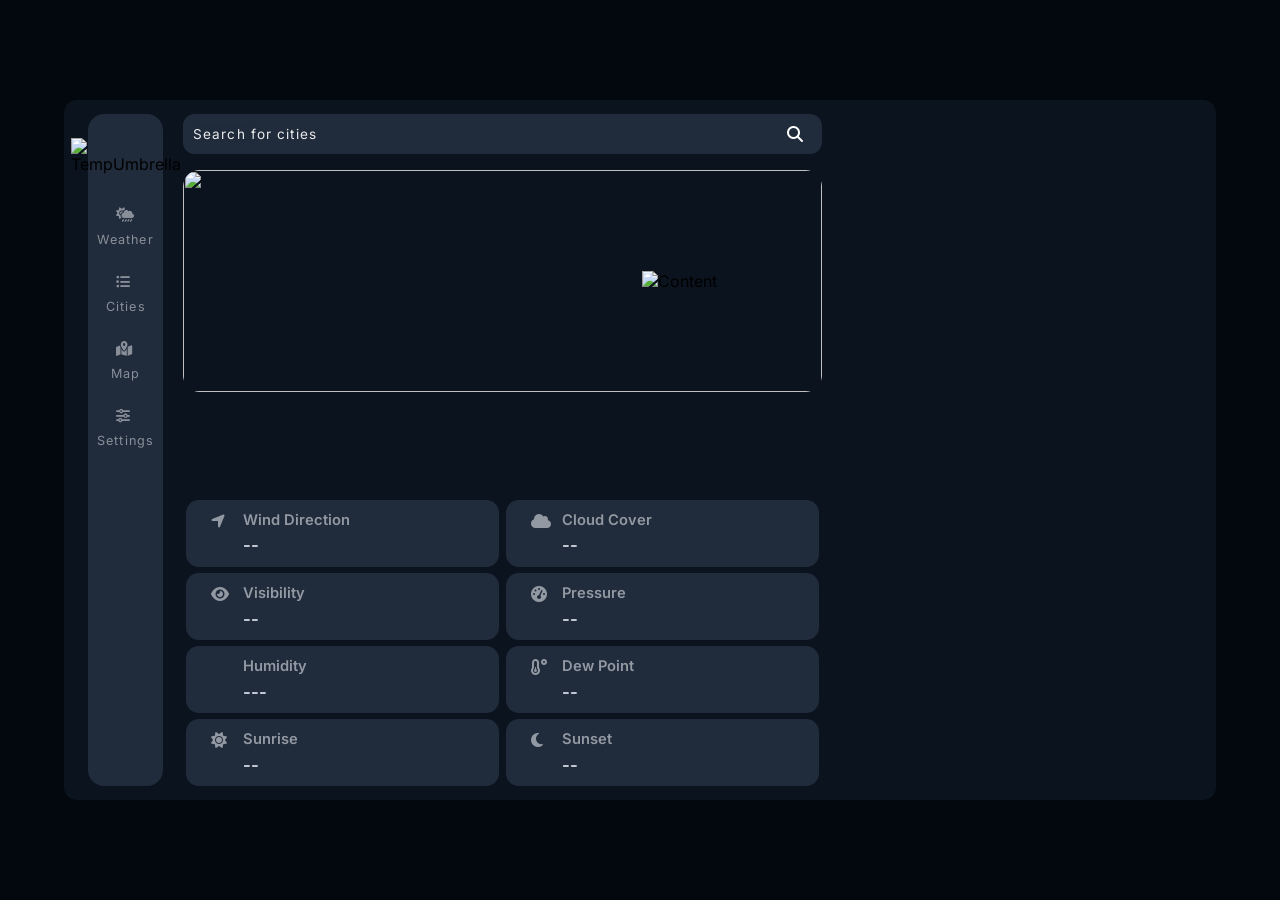
==== feature.html @ 1e3dea57 "add index.html & all files" ====
<!DOCTYPE html>
<html lang="en">

<head>
  <meta charset="UTF-8" />
  <meta name="viewport" content="width=device-width, initial-scale=1.0" />
  <title>Weather App</title>
  <!-- Font Aswome cdnjs  -->
  <link rel="stylesheet" href="https://cdnjs.cloudflare.com/ajax/libs/font-awesome/6.7.1/css/all.min.css" />
  <link href="https://fonts.googleapis.com/css2?family=Inter:wght@400;600;700&display=swap" rel="stylesheet">
  <link href="https://cdn.jsdelivr.net/npm/remixicon/fonts/remixicon.css" rel="stylesheet" />
  <link rel="stylesheet" href="style.css" />
  <link rel="stylesheet" href="feature.css" />
  <link rel="stylesheet" href="largScreen.css">
  <link rel="stylesheet" href="unityResponsive.css">
  <link rel="stylesheet" href="mediumScreen.css">
  <link rel="stylesheet" href="responsive.css" />
</head>

<body>
  <div class="parent-container responsive-feature flex-center">
    <section id="first-container" class="flex-center">
      <section id="column-section" class="flex-center jus-start flex-col secondary-bg">
        <div id="upperDiv" class="flex-center hidden">
          <div id="tempImge">
            <img src="https://assets.api.uizard.io/api/cdn/stream/d0bb0968-406e-4014-b9ab-080788e9d44b.png"
              alt="TempUmbrella" />
          </div>
        </div>
        <section id="lowerDiv" class="gray-light flex-center flex-col">
          <div id="homeIcon" title="Weather" class="flex-col">
            <i class="fas fa-cloud-sun-rain"></i>
            <p>Weather</p>
          </div>
          <div id="cityIcon" title="Cities" class="flex-col">
            <i class="fa-solid fa-list-ul">‌</i>
            <p>Cities</p>
          </div>
          <div id="mapIcon" title="Map" class="flex-col">
            <i class="fa-solid fa-map-location-dot"></i>
            <p>Map</p>
          </div>
          <div id="settingIcon" title="Settings" class="flex-col">
            <i class="fa-solid fa-sliders"></i>
            <p>Settings</p>
          </div>
        </section>
      </section>
    </section>

    <section id="second-container" class="flex-center space-betw">
      <section id="container-left" class="flex-center flex-col space-betw">
        <div id="input-row" class="flex-center jus-start secondary-bg">
          <input type="text" class="secondary-bg" placeholder="Search for cities" title="Search for cities"
            id="inputData" spellcheck="false" autocomplete="off" required />
          <div id="search" class="flex-center" title="Search">
            <i class="fa-solid fa-magnifying-glass"></i>
          </div>
        </div>

        <section id="main-section" class="flex-center flex-col">
          <section id="temprature" class="mainContent flex-center space-betw">
            <img src="" class="tepratureBack">
            <div class="first1 flex-center flex-col">
              <div id="defaultCity" class="flex-center align-start flex-col">
                <span id="DefaultCityName"></span>
                <span id="cRain" class="rain"></span>
              </div>
              <div id="tempDegree">
                <span id="degree"></span>
              </div>
            </div>
            <div id="tempContent">
              <img src="https://assets.api.uizard.io/api/cdn/stream/e555eccb-fbe4-4a3c-8917-933a41798140.png"
                id="tempIcon" alt="Content" />
            </div>
          </section>
          <section id="weatherMetrics" class="flex-center">
            <div class="metricCard">
              <div class="metricWrap">
                <i class="fa-solid fa-location-arrow cool-gray"></i>
                <div class="metricInfo">
                  <p class="cool-gray">Wind Direction</p>
                  <h3 class="gray-light" id="wind-direction">--</h3>
                </div>
              </div>
            </div>

            <div class="metricCard">
              <div class="metricWrap">
                <i class="fa-solid fa-cloud cool-gray"></i>
                <div class="metricInfo">
                  <p class="cool-gray">Cloud Cover</p>
                  <h3 class="gray-light" id="cloud-cover">--</h3>
                </div>
              </div>
            </div>

            <div class="metricCard">
              <div class="metricWrap">
                <i class="fa-solid fa-eye cool-gray"></i>
                <div class="metricInfo">
                  <p class="cool-gray">Visibility</p>
                  <h3 class="gray-light" id="visibility">--</h3>
                </div>
              </div>
            </div>

            <div class="metricCard">
              <div class="metricWrap">
                <i class="fa-solid fa-gauge-high cool-gray"></i>
                <div class="metricInfo">
                  <p class="cool-gray">Pressure</p>
                  <h3 class="gray-light" id="pressure">--</h3>
                </div>
              </div>
            </div>

            <div class="metricCard">
              <div class="metricWrap">
                <i class="ri-water-percent-line cool-gray"></i>
                <div class="metricInfo">
                  <p class="cool-gray">Humidity</p>
                  <h3 class="gray-light" id="humidity">---</h3>
                </div>
              </div>
            </div>

            <div class="metricCard">
              <div class="metricWrap">
                <i class="fa-solid fa-temperature-low cool-gray"></i>
                <div class="metricInfo">
                  <p class="cool-gray">Dew Point</p>
                  <h3 class="gray-light" id="dew-point">--</h3>
                </div>
              </div>
            </div>

            <div class="metricCard">
              <div class="metricWrap">
                <i class="fa-solid fa-sun cool-gray"></i>
                <div class="metricInfo">
                  <p class="cool-gray">Sunrise</p>
                  <h3 class="gray-light" id="sunrise">--</h3>
                </div>
              </div>
            </div>

            <div class="metricCard">
              <div class="metricWrap">
                <i class="fa-solid fa-moon cool-gray"></i>
                <div class="metricInfo">
                  <p class="cool-gray">Sunset</p>
                  <h3 class="gray-light" id="sunset">--</h3>
                </div>
              </div>
            </div>
          </section>
        </section>
      </section>

      <section id="container-right" class="flex-center flex-col">

      </section>
    </section>
  </div>
  
  <script src="script.js" type="module" defer></script>

</body>

</html>
---- style.css ----
/*                                    ​‌‌‍‍⁡⁣⁢⁣𝗖𝗼𝗻𝘁𝗮𝗶𝗻𝗲𝗿 𝗼𝗳 𝗦𝘁𝘆𝗹𝗶𝗻𝗴 𝗙𝗼𝗿 𝗔𝗹𝗹 𝗖𝗦𝗦 𝗙𝗶𝗹𝗲𝘀⁡​                                  */
/* Universal selector  */
* {
  padding: 0;
  margin: 0;
  box-sizing: border-box;
  font-family: "Inter", sans-serif;
  text-decoration: none;
}

/* html Body - Section */
html,
body {
  -webkit-font-smoothing: antialiased;
  -moz-osx-font-smoothing: grayscale;
  /* background-color: rgb(9, 9, 9); */
  /* background-color: rgb(4, 10, 19); */
  background-color: rgb(3, 8, 15);
  height: 100%;
  width: 100%;
  scrollbar-width: none;
}

/* Imges select none */
img {
  user-select: none;
}

/* This image only for Mobiale */
#um-img {
  display: none;
}

/* Display flex  */
body,
#lowerDiv div,
#showForecast div,
.conditionsData .data-index,
.flex-center {
  display: flex;
  justify-content: center;
  align-items: center;
}

/* Flex direction colounm */
.flex-col {
  flex-direction: column;
}

/* Justify-Content Start */
.jus-start {
  justify-content: start;
}

/* Align Items Start  */
.align-start {
  align-items: start;
}

/* Flex space between  */
.space-betw {
  justify-content: space-between;
}

/* Color style  */
/* Gray Light color */
.gray-light {
  color: #c4cad3;
}

/* Cool gray color  */
.cool-gray {
  color: #9399a2;
}

/* secondary-bg color */
.secondary-bg {
  background-color: rgb(32, 43, 59);
}

/* Parent - Container  */
.parent-container {
  background-color: rgb(11, 19, 30);
  width: min(90%, 1300px);
  height: min(100vh, 700px);
  gap: 0.938rem;
  scrollbar-width: none;
}

/*  -------------------------------------------  ​‌‍‌⁡⁣⁢⁣𝗙𝗶r𝘀𝘁 - 𝗖𝗼𝗻𝘁𝗮𝗶𝗻𝗲𝗿⁡​  -------------------------------------------  */
#first-container {
  height: 96%;
  width: 6.5%;
}

/* First container column - section  */
#column-section {
  height: 100%;
  width: 100%;
  gap: 1.2rem;
  border-radius: 1rem;
}

/* column Upper - Div  */
#upperDiv {
  height: clamp(0px, 10%, 100px);
  width: 100%;
  margin-top: 8px;
}

/* Upper div umbrella image  */
#upperDiv #tempImge img {
  height: 5.062rem;
  width: 3.438rem;
}

/* Lower Div  */
#lowerDiv {
  height: auto;
  width: auto;
  gap: 1.8rem;
}

/* Lower Div child divs  */
#lowerDiv div {
  gap: 0.2rem;
  color: #898f99;
  cursor: pointer;
}

/* Lower Div i  */
#lowerDiv i {
  height: 1.25rem;
  width: 1.25rem;
  font-size: 0.9rem;
}

/* Lower Div P  */
#lowerDiv p {
  font-size: 0.79rem;
  letter-spacing: 0.075rem;
}

/* Lower Div Hover  */
#lowerDiv div:hover {
  color: #eeefef;
}

/* ----------------------------------------  ​‌‍‌⁡⁣⁢⁣𝗦𝗲𝗰𝗼𝗻𝗱 - 𝗖𝗼𝗻𝘁𝗮𝗶𝗻𝗲𝗿⁡​  ----------------------------------------  */
#second-container {
  width: 88%;
  height: 96%;
}

/* ----------------------------------------  ​‌‍‌⁡⁣⁢⁣𝗟𝗲𝗳𝘁 - 𝗖𝗼𝗻𝘁𝗮𝗶𝗻𝗲𝗿⁡​  ---------------------------------------- */
#container-left {
  width: 63%;
  margin-left: 0.312rem;
  height: 100%;
}

/* Input - row section  */
#input-row {
  width: 100%;
  height: 2.5rem;
  border-radius: 0.75rem;
}

/* Input Row Section Input  */
#input-row input {
  width: 94%;
  height: 2.5rem;
  font-size: 0.85rem;
  padding-left: 0.625rem;
  color: white;
  border: none;
  border-top-left-radius: 0.75rem;
  border-bottom-left-radius: 0.75rem;
  user-select: none;
}

/* Input Placeholder  */
#input-row input::placeholder {
  color: rgb(255, 255, 255);
  opacity: 0.9;
  letter-spacing: 0.069rem;
}

/* Input Focus  */
#input-row input:focus,
input:focus-visible {
  outline: none;
}

/* Input row  Search button  */
#input-row #search {
  width: clamp(0px, 12%, 55px);
  height: 2.5rem;
  border-top-right-radius: 0.75rem;
  border-bottom-right-radius: 0.75rem;
  cursor: pointer;
}

/* Input Search Icon  */
#input-row #search .fa-solid {
  font-size: 1rem;
  color: white;
}

/* Input Search fa-solid Icon Large */
#input-row #search .fa-solid:active {
  font-size: large;
}

/* -------------------------------------  ​‌‍‌⁡⁣⁢⁣Main - Section⁡​  ------------------------------------- */
#main-section {
  width: 100%;
  height: 100%;
  justify-content: space-between;
}

/* Main Section Content div  */
#main-section .mainContent {
  width: 100%;
  border-radius: 1rem;
}

/* Temprature Background */
#temprature span,
#tempDegree,
#tempContent {
  z-index: 999;
}

#temprature {
  position: relative;
  overflow: hidden;
  user-select: none;
  height: min(32%, 195px);
}

#temprature .tepratureBack {
  position: absolute;
  height: 100%;
  width: 100%;
  border-radius: 1rem;
}

/* Temprature Section */
#temprature .first1 {
  gap: 1rem;
  width: 60%;
  height: 100%;
}

/* Temprature first1 padding */
#temprature .first1 #tempDegree,
#temprature .first1 #defaultCity {
  width: 100%;
  padding-left: 1.875rem;
}

/* Temprature default city and temp degree  */
#defaultCity #DefaultCityName,
#tempDegree {
  font-size: 2.1rem;
  font-weight: bolder;
  color: rgb(240, 240, 240);
  text-shadow: 2px 2px 3px rgba(0, 0, 0, 0.2);
}

/* Temrature Degree Height & Temprature Degree font size & style color  */
#temprature #tempDegree {
  height: 3.125rem;
  font-size: 2.24rem;
}

/* Chance of rain font size & color  */
#temprature #defaultCity #cRain {
  font-size: 0.78rem;
  text-shadow: 1px 1px 3px rgba(0, 0, 0, 0.2);
}

/* Temprature Image div  */
#temprature #tempContent {
  width: min(30%, 180px);
}

/* Temprature Image  */
#temprature #tempContent img {
  height: 6.2rem;
  width: 6.2rem;
}

/* ⁡⁣⁢⁢Animation⁡ */
#tempContent img {
  animation: none;
}

/* NIGHT WRAPPER */
#tempContent.night {
  position: relative;
  display: inline-block;
}

/* ⭐ Tiny soft stars (lightweight, no blur, no lag) */
#tempContent.night::before,
#tempContent.night::after {
  content: "";
  position: absolute;
  width: 3px;
  height: 3px;
  background: #ffffffcc;
  border-radius: 50%;
  animation: tinyTwinkle 1.6s infinite alternate ease-in-out;
  opacity: 0.7;
  pointer-events: none;
}

/* ⭐ Star 1 */
#tempContent.night::before {
  top: -4px;
  left: 20%;
  animation-delay: 0.2s;
}

/* ⭐ Star 2 */
#tempContent.night::after {
  top: 2px;
  right: 22%;
  animation-delay: 0.8s;
}

/* ⭐ Lightweight twinkle animation */
@keyframes tinyTwinkle {
  0% {
    transform: scale(0.7);
    opacity: 0.4;
  }

  100% {
    transform: scale(1);
    opacity: 1;
  }
}

/* 🌙 Moon animation (same as before) */
#tempContent.night img {
  animation: moonFloat 2.8s ease-in-out infinite;
  filter: drop-shadow(0 0 10px #a8baff);
  position: relative;
  z-index: 3;
}

@keyframes moonFloat {
  0% {
    transform: translateY(0) scale(1);
    filter: drop-shadow(0 0 8px #8fa8ff);
  }

  50% {
    transform: translateY(-5px) scale(1.05);
    filter: drop-shadow(0 0 15px #dbe2ff);
  }

  100% {
    transform: translateY(0) scale(1);
    filter: drop-shadow(0 0 8px #8fa8ff);
  }
}

/*  /* SUNNY MODE — container breathes (smooth scale) */
#tempContent.sunny {
  position: relative;
  z-index: 3;
  animation: sunBreath 7s ease-in-out infinite;
  will-change: transform;
  transform-origin: 50% 50%;

  /* Glow */
  filter: drop-shadow(0 0 18px rgba(255, 190, 0, 0.9)) drop-shadow(0 0 28px rgba(255, 170, 0, 0.7)) drop-shadow(0 0 45px rgba(255, 150, 0, 0.55));
}

#tempContent.sunny img {
  animation: sunRotate 25s linear infinite;
  transform-origin: center center;
  will-change: transform;
}

/* Breathing keyframes */
@keyframes sunBreath {
  0% {
    transform: scale(1);
  }

  50% {
    transform: scale(1.07);
  }

  100% {
    transform: scale(1);
  }
}

/* Rotation keyframes */
@keyframes sunRotate {
  0% {
    transform: rotate(0deg);
  }

  100% {
    transform: rotate(360deg);
  }
}

/* -----------------------------------------------  ⁡⁣⁢⁣​‌‍‌𝗥𝗶𝗴𝗵𝘁 - 𝗖𝗼𝗻𝘁𝗮𝗶𝗻𝗲𝗿​⁡   ------------------------------------------- */
#container-right {
  width: 35%;
  height: 100%;
  border-radius: 1rem;
  overflow-y: auto;
  scrollbar-width: none;
  scroll-behavior: smooth;
}

#showForecast .wrapper {
  gap: 0.3rem;
  user-select: none;
}

/* Forecast Section  */
/* Forecast imges */
#showWeeklyFor img,
#showForecast img {
  width: 3rem;
  height: 3rem;
  filter: drop-shadow(0 4px 8px rgba(0, 0, 0, 0.2));
}

/* Show forecast divs  */
#showForecast div {
  flex-direction: column;
}

/* h2 styling */
#showForecast div h2 {
  padding-top: 0.156rem;
  color: #dde0e4;
  letter-spacing: -1px;
}

/* Forecast p styling */
#forecast #showForecast p {
  color: #b2b8c1;
  opacity: 0.9;
  word-spacing: -.7px;
}

/* Show Forecast  */
#forecast #showForecast {
  height: 100%;
  gap: 1.25rem;
}

/* Column styling  */
.rightB {
  width: 0.062rem;
  height: 90%;
  opacity: 1;
  background-color: rgb(53, 69, 94);
  border-radius: 0.125rem;
}

/* - Removing border */
#showForecast #ninePm {
  border: none;
}

/* ⁡⁣⁢⁣𝗪𝗲𝗲𝗸𝗹𝘆 𝗙𝗼𝗿𝗲𝗰𝗮𝘀𝘁 𝗦𝗲𝗰𝘁𝗶𝗼𝗻⁡  */
#container-right #weekly-forecast {
  width: 100%;
  height: auto;
  gap: min(.8vh, 10px);
}

/* Weekly forecast & Today For Headding  */
#container-right #wf-heading,
#forecast #today-for {
  font-size: 0.8rem;
  font-weight: 600;
  width: 90%;
  text-shadow: 1px 1px 2px rgba(0, 0, 0, 0.130);
}

/* Show weekly forecast section  */
#weekly-forecast #showWeeklyFor {
  width: 85%;
  height: 100%;
}

/* Fore Cards */
#showWeeklyFor .foreCard {
  width: 100%;
}

/* Day Name */
#showWeeklyFor .dayN {
  width: 3.125rem;
}

/* Imges & Span */
#showWeeklyFor .imgSpan {
  width: 45%;
  width: min(45%, 280px);
  justify-content: space-around;
}

/* Styling forecard */
.foreCard {
  font-size: 0.83rem;
  font-weight: 600;
}

/* Weather Condition text */
#showWeeklyFor .containtDiv {
  width: 40%;
  text-align: end;
}

/* Minimum Temp & Maximum Temp  */
#showWeeklyFor .minMax {
  font-size: 0.85rem;
}

/* / Slash margin set */
#showWeeklyFor .slash {
  margin: 0 -0.125rem;
  user-select: none;
}

/* Bottom row of show weekly forecast  */
#showWeeklyFor .bottomB {
  width: 100%;
  height: 0.062rem;
  opacity: 1;
  background-color: rgb(53, 69, 94);
  border-radius: 0.125rem;
}

/* Last bottom row remove in show weekly forecast  */
#showWeeklyFor>.bottomB:last-of-type {
  display: none;
}
---- feature.css ----
/* -----------------------------------------------------  ​‌‌‌⁡⁣⁢⁣‍𝗙𝗲𝗮𝘁𝘂𝗿𝗲⁡​   ----------------------------------------------------- */

#main-section {
  padding-top: min(2vh, 16px);
  /* justify-content: space-evenly; */
}

/* ------------------- ​‌‍‌⁡⁣⁢⁣𝗧𝗲𝗺𝗽𝗿𝗮𝘁𝘂𝗿𝗲 - 𝗦𝗲𝗰𝘁𝗶𝗼𝗻⁡​ ------------------- */

#container-left #temprature {
  height: 36%;
}

/* ----------- ​‌‍‌⁡⁣⁢⁣𝗪𝗲𝗮𝘁𝗵𝗲𝗿 𝗠𝗲𝘁𝗿𝗶𝗰 𝗰𝗼𝗻𝘁𝗮𝗶𝗻𝗲𝗿⁡​ ---------- */
#weatherMetrics {
  width: 100%;
  flex-wrap: wrap;
  justify-content: center;
  gap: .4rem;

}

/* Metric cards */
.metricCard {
  width: 49%;
  background-color: rgb(32, 43, 59);
  border-radius: .8rem;
  padding: 0.7rem 1.25rem;
}

/* metric wraper bitween icon & text  */
.metricWrap {
  display: flex;
  gap: .58rem;
  padding-left: 0.312rem;
}

/* Metric info */
.metricInfo {
  display: flex;
  gap: 0.4rem;
  flex-direction: column;
}

/* metric wrap solid icon  */
.metricWrap i {
  margin-top: 0.125rem;
  width: 1.4rem;
}

/* metric wrap p font style set  */
.metricInfo p {
  font-size: .92rem;
  font-weight: 600;
}

.metricInfo h3 {
  font-size: 1.05rem;
}

/*  ------------------------ ​‌‍‌⁡⁣⁢⁣𝗖𝗼𝗻𝘁𝗮𝗶𝗻𝗲𝗿 𝗥𝗶𝗴𝗵𝘁⁡​ ----------------------- */
#container-right {
  height: 96%;
  width: 33%;
}
---- largScreen.css ----
@media (min-width: 1000px) and (max-height:550px) {

     #container-left #main-section {
         overflow-y: auto;
         scrollbar-width: none;
         height: 100%;
         gap: .5rem;
         margin-top: .5rem;
     }

     #main-section .mainContent {
         min-height: 160px;
     }

     #main-section #advisory-section {
         min-height: 175px;
     }

     #air-condition {
         margin-bottom: .7rem;
     }

     /* ----------------- ⁡⁣⁢⁣​‌‍‌𝗔𝗱𝘃𝗶𝘀𝗼𝗿𝘆 𝗦𝗲𝗰𝘁𝗶𝗼𝗻​⁡ ----------------- */

     #advisory-section .conditionsData {
         padding: .2rem 0;
     }

     /* Condiction-data data-index  */
     #advisory-section .conditionsData .data-index {
         gap: .70rem;
         width: 48% !important;
     }

     #advisory-section .data-index .solid-icons {
         width: 25% !important;
     }

 }

 @media (min-width: 1000px) and (max-width: 1200px) {

     #advisory-section .data-index .solid-icons {
         width: 28%;
     }

     .parent-container {
         width: 100%;
         gap: 5px;
     }

     #first-container {
         width: 80px;
     }

     #second-container {
         width: 89%;
     }

     #container-right {
         width: 35.5%;
     }

     #forecast #showForecast .wrapper {
         width: min(27.7%, 95px);
     }


 }

 @media (min-width: 1000px) and (min-height: 600px) {
     #container-right #forecast #showForecast {
         row-gap: min(2vh, 15px);
     }
 
     #container-right #weekly-forecast {
         gap: min(1vh, 8px);
     }

     #container-right #weekly-forecast #showWeeklyFor {
         /* gap: min(1vh, 12px); */
     }

 }

 @media (min-width: 1000px) {}

 @media (min-width: 1200px) and (min-height: 700px) {
     /* body {
         background-color: black;
     } */

     .parent-container {
         border-radius: .8rem;
     }
 }
---- unityResponsive.css ----
/* -------------------------------------------------------------
                         ​‌‌‌⁡⁣⁢⁣𝗨𝗻𝗶𝘁𝘆⁡​  ​‌‌‌⁡⁣⁢⁣‍𝗥𝗲𝘀𝗽𝗼𝗻𝘀𝗶𝘃⁡​
--------------------------------------------------------------- */

/* Mobile (max-width 1000x) */
@media (max-width: 1000px) {
  body {
   background-color: rgb(11, 19, 30);
  }

  .parent-container {
    height: 100vh;
  }

  /*  Star 2 side, but close */
  #tempContent.night::after {
    right: 10%;
  }

  /* Width 100% set  */
  .parent-container,
  #container-left #input-row,
  #container-left,
  #container-right {
    width: 100%;
  }

  /* ------------------------       ​‌‌‌⁡⁢⁣⁢𝗗𝗶𝘀𝗽𝗹𝗮𝘆 𝗡𝗼𝗻𝗲⁡​      ------------------------ */
  .storeCity #container-right,
  .responsive-feature #container-right {
    display: none;
  }

  /* Lower Div = Div Padding set */
  #lowerDiv div {
    padding: 0.8rem;
  }

  /* Lower Div = Div active transfor set  */
  #lowerDiv div:active {
    transform: scale(1.1);
  }

  /* Container - Left margin Set  */
  #container-left {

    margin: 0%;
  }

  /* input-row margin set  */
  #input-row {
    margin-top: 0.312rem;
    width: 90%;
  }

  /* input-row = input  */
  #input-row input {
    font-size: .95rem;
    padding-left: 0.938rem;
  }

  /* Second - Container flex wrap set  */
  #second-container {
    flex-wrap: wrap;
    row-gap: clamp(17px, 2.6vh, 20.4px);
  }

  /* Second - Container Main Sectoin  */
  #main-section {
    margin-top: clamp(.6rem, 1.5vh, 11px);
    gap: clamp(14px, 2.15vh, 17px);
  }

  /* TempDegree margin set  */
  #tempDegree {
    margin-top: -0.625rem;
  }

  /* Temp Content margin set  */
  #tempContent {
    margin-bottom: 1.25rem;
  }

  /* Temp Content img widht & height set  */
  #temprature #tempContent img {
    width: clamp(5.625rem, calc(5.625rem + (100vw - 900px) * 0.044), 6.4rem);
    height: clamp(5.625rem, calc(5.625rem + (100vw - 900px) * 0.044), 6.4rem);
  }

  /* Umbrella Imge = div display none-set */
  #um-img {
    display: none;
  }

  /* ------------------------------------------------------- ⁡⁣⁣⁢​‌‌‌‍𝗜𝗡𝗗𝗘𝗫​⁡ ------------------------------------------------------- */

  /* ------------------------------------------------------- ​‌‍‌⁡⁣⁢⁣𝗧𝗲𝗺𝗽𝗿𝗮𝘁𝘂𝗿𝗲 𝗦𝗲𝗰𝘁𝗶𝗼𝗻⁡​ ------------------------------------------------------- */

  /* for Index.html and features.html  */
  #second-container #temprature .first1 {
    width: 78%;
    margin-top: -0.4rem;
    padding-left: 6%;
    gap: clamp(1.8rem, 4.5vh, 2rem);
  }

  /* Temprature - Section tempDegree & defaultCity padding set  */
  #temprature .first1 #tempDegree,
  #temprature .first1 #defaultCity {
    padding-left: 0rem;
  }

  /* ------------------------------------------------------- ⁡⁣⁢⁣​‌‍‌𝗔𝗱𝘃𝗶𝘀𝗼𝗿𝘆 𝗦𝗲𝗰𝘁𝗶𝗼𝗻​⁡ ------------------------------------------------------- */
  #advisory-section {
    padding: clamp(14.5px, 2.45vh, 1.1rem) 0;
  }

  /* condition data */
  #advisory-section .conditionsData {
    width: clamp(90.6%, calc(90.6% + (100vw - 600px) * 10), 92%);
    gap: max(0.6rem, calc(0.7rem - (max(0px, 100vw - 600px) * 1)));
  }

  /* CondictionData data-index */
  .parent-container #advisory-section .conditionsData .data-index {
    width: 100%;
    gap: clamp(.9rem, 3vw, 20px);
    padding: .7rem 0rem;
  }

  /* solid-icon i  */
  #advisory-section .conditionsData .solid-icons i {
    font-size: 1.45rem;
    height: 1.5rem;
  }

  #advisory-section .card-desing {
    gap: clamp(5.5px, .85vh, 6.7px);
  }

  /* Card title  */
  #advisory-section .card-title {
    font-size: clamp(.8rem, 1.9vh, .83rem);
  }

  /* Card main value  */
  #advisory-section .card-value {
    font-size: clamp(1rem, 2.35vh, .95rem);
  }

  /* Card sub  */
  #advisory-section .card-sub {
    margin-top: -5px;
    color: #e9ebff;
  }

  /* ------------------------------------------------------- ​‌‍‌‍⁡⁣⁢⁣𝗔𝗶𝗿 𝗖𝗼𝗻𝗱𝗶𝘁𝗶𝗼𝗻 - 𝗦𝗲𝗰𝘁𝗶𝗼𝗻⁡​ ------------------------------------------------------- */
  /* Air - Condition condition data  */
  #air-condition .conditionsData {
    justify-content: space-between;
    padding-left: .1rem;
  }

  #air-condition #airCon {
    margin-top: 0px;
  }

  /* ConditoinData data-index width set  */
  #air-condition .data-index {
    width: 45%;
  }

  /* data-index h1 font size set  */
  #air-condition .conditionsData h2 {
    font-size: 1.39rem;
    margin-top: .27rem;
  }

  /* rain chance & uv index gap set  */
  #air-condition .conditionsData {
    row-gap: clamp(1.45rem, 3.9vh, 1.7rem);
    column-gap: 0rem;
  }

  /* ------------------------------------------------------- ​‌‍‌⁡⁣⁢⁣𝗙𝗼𝗿𝗲𝗰𝗮𝘀𝘁 𝗦𝗲𝗰𝘁𝗶𝗼𝗻⁡​ ------------------------------------------------------- */
  .parent-container #container-right {
    gap: clamp(18px, 3.1vh, 23px);
  }

  /* Forecast - Section gap & margin set  */
  .index #forecast {
    gap: clamp(12px, 1.7vh, 16px);
    padding-top: clamp(5px, 1.1vh, 8px);
  }

  /* Hover – wrapper dark mode feel */
  .index .wrapper:hover {
    transform: translateY(-.7px) scale(1.013);
  }

  /* Show weekly forecast section gap set  */
  #container-right #weekly-forecast #showWeeklyFor {
    width: clamp(50%, calc(85% - (100vw * 0.04)), 80%);
    gap: clamp(6px, 1.3vh, 9.6px);
    padding-top: clamp(14px, 2.3vh, 16px);
  }

  /* ------------------------------------------------------- ⁡⁢⁣⁣​‌‌‌𝗘𝗻𝗱 𝗜𝗻𝗱𝗲𝘅​⁡ ------------------------------------------------------- */

  /* ------------------------------------------------------- ⁡⁣⁣⁢​‌‌‌𝗙𝗲𝗮𝘁𝘂𝗿𝗲​⁡ ------------------------------------------------------- */

  /* Features  Weather Metric Sectoin gap & padding set  */
  #weatherMetrics {
    padding-top: 1rem;
  }

  /* Metric-Card width & padding set  */
  .metricCard {
    width: 48.5%;
    padding: 1.1rem 0rem 1.1rem 0.5rem;
    margin-top: 2px;
  }

  /* Metric-Card Metric-Info P font size set  */
  .metricInfo p {
    font-size: clamp(.83rem, 2.1vh, .9rem);
  }

  /* Metric Card h3 font size set  */
  .metricCard h3 {
    font-size: clamp(.95rem, 2.6vh, 1.1rem);
  }

  /* ------------------------------------------------------- ​‌‌‌⁡⁢⁣⁣𝗘𝗻𝗱 𝗙𝗲𝗮𝘁𝘂𝗿𝗲𝘀⁡​ ------------------------------------------------------- */

  /* ------------------------------------------------------- ​‌‌‌⁡⁣⁣⁢𝗦𝘁𝗼𝗿𝗲 𝗖𝗶𝘁𝘆⁡​ ------------------------------------------------------- */
  /* ⁡⁢⁢⁢𝗔𝗻𝗶𝗺𝗮𝘁𝗶𝗼𝗻 𝗙𝗼𝗿 𝗦𝗺𝗮𝗹𝗹-𝗦𝗰𝗿𝗲𝗲𝗻⁡  */
  @keyframes slideRightShrink {
    0% {
      opacity: 1;
      transform: translateX(0) scale(1);
    }

    60% {
      opacity: 0.7;
      transform: translateX(60px) scale(0.96);
    }

    100% {
      opacity: 0;
      transform: translateX(120px) scale(0.88);
    }
  }

  .city-wrapper.remove {
    animation: slideRightShrink 0.45s ease forwards;
  }

  /* List City Section  */
  #listCity {
    padding-top: 1.25rem;
    padding-bottom: 5rem;
  }

  /* City Card  */
  #listCity .city-card {
    padding: clamp(.8rem, calc(.8rem + (100vw - 500px) * 0.012), 1rem) 1.5rem;
    padding-right: 2rem;
  }

  /* City-wraper city left  */
  .city-wrapper .city-left {
    transition: all 0.7s ease;
  }

  /* Store-city Second - Container = Container Left  */
  .storeCity #second-container #container-left {
    height: 92vh;
  }

  /* ------------------------------------------------------- ⁡⁢⁣⁣​‌‌‌𝗘𝗻𝗱 𝗦𝘁𝗼𝗿𝗲 𝗖𝗶𝘁𝘆​⁡ -------------------------------------------------------*/

  /* -------------------------------------------------------⁣⁢​‌‌‌ ⁡⁣⁣⁢𝗪𝗼𝗿𝗹𝗱 𝗠𝗮𝗽​⁡ ------------------------------------------------------- */
  /* Parent Container world Map height set  */
  .world-map #worldMap {
    height: 70vh;
  }

  /* Parent Container container right   */
  .world-map #container-right {
    height: 60vh;
    padding-bottom: 1rem;
    margin-bottom: 4rem;
    display: flex;
    justify-content: center;
  }

  /* ------------------------------------------------------- ​‌‌‌‍⁡⁢⁣⁣𝗘𝗻𝗱 𝗪𝗼𝗿𝗹𝗱 𝗠𝗮𝗽⁡⁡​ ------------------------------------------------------- */
}
---- mediumScreen.css ----
/* -------------------------------------------------------------
                      ⁡⁣⁢⁣​‌‌‌𝗠𝗲𝗱𝗶𝘂𝗺 𝗦𝗰𝗿𝗲𝗲𝗻 ​⁡
--------------------------------------------------------------- */
@media (min-width: 601px) and (max-width: 1000px) {

    /* ​‌‍‌⁡⁢⁢⁣𝗛𝗧𝗠𝗟 & 𝗕𝗢𝗗𝗬⁡​  */
    html {
        font-size: 17px;
    }

    /* ⁡⁣⁢⁣​‌‍‌𝗣𝗮𝗿𝗲𝗻𝘁 𝗖𝗼𝗻𝘁𝗮𝗶𝗻𝗲𝗿​⁡  */
    .parent-container {
        gap: min(2.7%, max(0%, 2.7% + (100vw - 600px) * -0.02));
    }

    /* Container Left, Right height set  */
    .parent-container #container-left,
    .parent-container #container-right {
        height: auto;
    }

    /* ​‌‍‌⁡⁣⁢⁣𝗙𝗶𝗿𝘀𝘁 𝗖𝗼𝗻𝘁𝗮𝗶𝗻𝗲𝗿⁡​  */
    #first-container {
        width: 89px;
        height: 96.5%;
    }

    #upperDiv {
        height: clamp(0px, 10%, 90px);
    }

    /* Lower div gap set  */
    #lowerDiv {
        gap: clamp(2vh, calc(2vh + (100vh - 600px) * 0.04), 70px);
    }

    #lowerDiv i {
        font-size: .95rem;
    }

    #lowerDiv p {
        font-size: 0.81rem;
    }

    /* ​‌‍‌⁡⁣⁢⁣𝗦𝗲𝗰𝗼𝗻𝗱 𝗖𝗼𝗻𝘁𝗮𝗶𝗻𝗲𝗿⁡​  */
    #second-container {
        width: 78%;
        height: 96.5%;
        align-content: flex-start;
        overflow-y: scroll;
        scrollbar-width: none;
        scroll-behavior: smooth;
    }

    /* Input - row section  */
    #input-row {
        height: 2.7rem;
    }

    /* Input Search fa-solid Icon Medium */
    #input-row #search .fa-solid:active {
        font-size: medium;
    }

    /* ------------------------------------------------------- ⁡⁣⁣⁢​‌‌‌‍𝗜𝗡𝗗𝗘𝗫​⁡ -------------------------------------------------------  */
    /* ----------------- ​‌‍‌⁡⁣⁢⁣𝗧𝗲𝗺𝗽𝗿𝗮𝘁𝘂𝗿𝗲 𝗦𝗲𝗰𝘁𝗶𝗼𝗻⁡​ -----------------  */
    /* Temprature - Sectoin height set  */
    .parent-container #temprature {
        min-height: clamp(170px, calc(170px + (100vh - 300px) * 0.07), 220px);
    }

    /* ----------------- ⁡⁣⁢⁣​‌‍‌𝗔𝗱𝘃𝗶𝘀𝗼𝗿𝘆 𝗦𝗲𝗰𝘁𝗶𝗼𝗻​⁡ ----------------- */
    /* CondictionData data-index */
    .parent-container #advisory-section .conditionsData .data-index {
        padding: clamp(.6rem, 1.6vh, .7rem) .12rem;
    }

    #advisory-section .conditionsData .solid-icons {
        padding: clamp(1.33rem, calc(1.33rem + (100vw - 600px) * 0.0085), 24px) 0rem;
        width: min(25.3%, 120px);
    }

    /* ----------------- ​‌‍‌‍⁡⁣⁢⁣𝗔𝗶𝗿 𝗖𝗼𝗻𝗱𝗶𝘁𝗶𝗼𝗻 - 𝗦𝗲𝗰𝘁𝗶𝗼𝗻⁡​ -----------------  */
    /* padding & gap set  */
    #air-condition {
        padding: clamp(1rem, 2.7vh, 1.3rem) clamp(1%, calc(1% + (100vw - 749px) * 0.15), 10px);
        gap: clamp(1.1rem, 3.5vh, 1.6rem);
    }

    #forecast #today-for,
    #weekly-forecast #wf-heading {
        padding-left: clamp(.5%, calc(.5% + (100vw - 749px) * 0.18), 8px);
    }

    /* Air headding Feature page button  */
    .index #air-condition #airCon #feature-btn {
        font-size: .85rem;
    }

    /* ConditoinsData data-index p font styling */
    #air-condition .conditionsData .data-index p {
        font-size: .95rem;
    }

    /* ----------------- ⁡⁣⁢⁣​‌‍‌𝗥𝗶𝗴𝗵𝘁 𝗖𝗼𝗻𝘁𝗮𝗶𝗻𝗲𝗿​⁡ -----------------  */
    /* Container Right Padding bottom set  */
    .parent-container #second-container #container-right {
        padding-bottom: 2rem;
    }

    /* ----------------- ⁡⁣⁢⁣​‌‍‌𝗙𝗼𝗿𝗲𝗰𝗮𝘀𝘁 𝗦𝗲𝗰𝘁𝗶𝗼𝗻​⁡ -----------------  */
    /* forecast showforecast  */
    .index #forecast #showForecast {
        gap: clamp(16px, calc(16px + (100vw - 600px) * 0.12), 26px);
        row-gap: clamp(16.8px, min(calc(16.8px + (100vh - 500px) * 0.025), calc(16.8px + (100vw - 600px) * 0.1)), 22px);
    }

    /* Wrapper Card on dark background */
    .index #showForecast .wrapper {
        width: clamp(122px, calc(122px + (100vw - 600px) * 0.08), 126px);
        gap: clamp(7px, calc(7px + (100vh - 500px) * 0.037), 11.2px);
        padding: clamp(18.5px, min(calc(18.5px + (100vw - 700px) * 0.028), calc(18.5px + (100vh - 550px) * 0.028)), 21px) 0;
    }

    /* wrapper image &  showWeeklyFor image */
    .index #showForecast .wrapper img,
    #container-right #showWeeklyFor img {
        height: clamp(51px, 9vh, 54px);
        width: clamp(51px, 9vh, 54px);
    }

    /* Wrapper Card on p font size set */
    .index .wrapper p {
        font-size: clamp(17.6px, 3.2vmin, 18px);
    }

    /* index wrapper h2  */
    .index .wrapper h2 {
        font-size: clamp(22.5px, 3.7vmin, 22.5px);
    }

    /* Headding font size set & minMax */
    .index #weekly-forecast #wf-heading,
    #forecast #today-for,
    .index #air-condition #airCon,
    .foreCard,
    .minMax {
        font-size: .9rem;
    }

    /* ------------------------------------------------------- ⁡⁢⁣⁣​‌‌‌𝗘​‌‌‌𝗡𝗗​ ​‌‌‌‍𝗜𝗡𝗗𝗘𝗫​ ⁡------------------------------------------------------- */

    /* ------------------------------------------------------- ​‌‌‌⁡⁣⁣⁢𝗦𝘁𝗼𝗿𝗲 𝗖𝗶𝘁𝘆⁡​ ------------------------------------------------------- */
    /* Store-city Second - Container = Container Left  */
    .storeCity #second-container #container-left {
        height: 100vh;
    }

    /* List city width  */
    #listCity {
        width: 98%;
    }

    /* City-wrapper active remove button  */
    .city-wrapper.active .remove-btn {
        width: 18%;
    }

    /* City-wrapper active city card  */
    .city-wrapper.active .city-card {
        width: 82%;
    }

    /* ------------------------------------------------------- ⁢⁣⁣​‌‌‌𝗘𝗻𝗱 𝗦𝘁𝗼𝗿𝗲 𝗖𝗶𝘁𝘆​⁡ ------------------------------------------------------- */

    .world-map #worldMap {
        height: 70vh;
        margin-bottom: 2.4rem;
    }

    /* ------------------------------------------------------- ​‌‌‌⁡⁣⁣⁢𝗦𝗲𝘁𝘁𝗶𝗻𝗴⁡​ ------------------------------------------------------- */
    /* Setting page flex row  */
    .responsive-setting {
        flex-direction: row;
    }

    /* setting page container right  */
    .responsive-setting #second-container #container-right {
        padding-bottom: 0%;
    }

    /* Premimum & singup  */
    .responsive-setting #container-right section {
        padding: min(5.3%, 35px) 30px;
    }

    /* padding set unit box */
    .unit-box {
        padding: clamp(1.5rem, calc(1.5rem + (100vw - 600px) * 0.03), 34px) 21.25px;
    }

    .premium-features {
        width: 100%;
    }

    .premium-features li {
        margin-left: 5%;
    }

    .subscribe-btn {
        width: min(58%, 15rem);
    }

    /* sign up button  */
    .signup-btn {
        width: min(58%, 14.3rem);
    }

    /* ------------------------------------------------------- ​‌‌‌⁡⁢⁣⁣𝗘𝗻𝗱 𝗦𝗲𝘁𝘁𝗶𝗻𝗴⁡​ ------------------------------------------------------- */

    /* ------------------------------------------------------- ​‌‌‌⁡⁣⁣⁢𝗙𝗲𝗮𝘁𝘂𝗿𝗲𝘀⁡​ ------------------------------------------------------- */

    /* Weather Metric gap  */
    #weatherMetrics {
        gap: .5rem;
    }

    /* Metric-Card width & padding set  */
    .metricCard {
        width: 49%;
        padding: 1.4rem 0rem 1.3rem 0.9rem;
    }

    /* Metric Card solid icon font size  */
    .metricCard i {
        font-size: 1.17rem;
    }

    /* ------------------------------------------------------- ​‌‌‌⁡⁢⁣⁣𝗘𝗻𝗱 𝗙𝗲𝗮𝘁𝘂𝗿𝗲𝘀⁡​ ------------------------------------------------------- */
}

@media (min-width: 601px) and (max-height: 500px) {

    /* Html  */
    html {
        font-size: 15.7px;
    }

    /* Column Section justify center  */
    #first-container #column-section {
        justify-content: center;
        overflow: auto;
        scrollbar-width: none;
    }

    /* Upper div display none  */
    #upperDiv {
        display: none;
    }

    /* Coloumn Section Lower div  */
    #lowerDiv {
        justify-content: space-evenly;
        gap: 20px;
        height: 90%;
    }

    /* LowerDiv div padding  */
    #lowerDiv div {
        padding: 0;
    }

    /* Lower Div solid icon  */
    #lowerDiv i {
        font-size: clamp(1rem, 3.2vh, 2.1rem);
    }

    /* Lower div p  */
    #lowerDiv p {
        font-size: clamp(0.8rem, 2.6vh, 1.5rem);
    }
}

@media (min-width: 700px) and (max-width: 1000px) {

    /* Parent container box shadow */
    .parent-container {
        box-shadow:
            inset 22px 0 35px -25px rgba(80, 150, 255, 0.347),
            inset -22px 0 35px -25px rgba(80, 150, 255, 0.347);
    }

    /* show forecast width & gap set  */
    .index #forecast #showForecast {
        column-gap: clamp(18.24px, calc(18.24px + (100vw - 700px) * 0.15), 29px);
        row-gap: clamp(18px, min(calc(18px + (100vh - 500px) * 0.03), calc(18px + (100vw - 700px) * 0.11)), 24px);
    }

    /* Wrapper Card on dark background */
    .index #showForecast .wrapper {
        width: clamp(128px, calc(128px + (100vw - 700px) * 0.06), 130px);
    }

    /* first container widht set  */
    #first-container {
        width: clamp(96px, calc(96px + (100vw - 900px) * 0.02), 98.5px);
    }

    /* second container */
    #second-container {
        width: min(72.5%, 565px);
    }

}

@media (min-width: 800px) and (max-width: 900px) {

    /* Second container width set */
    .parent-container #second-container {
        width: clamp(565px, 68%, 590px);
    }

    /* show forecast width & gap set  */
    .index #forecast #showForecast {
        column-gap: clamp(24px, calc(24px + (100vw - 800px) * 0.2), 35px);
        row-gap: clamp(18px, min(calc(18px + (100vh - 500px) * 0.04), calc(18px + (100vw - 800px) * 0.11)), 28px);
    }
}

@media (min-width: 900px) and (max-width: 1000px) {

    /* Parent container  */
    .parent-container {
        box-shadow: none;
    }

    /* show forecast width & gap set  */
    .index #second-container #container-right #forecast #showForecast {
        width: 95%;
        flex-wrap: nowrap;
        column-gap: clamp(17px, calc(17px + (100vw - 900px) * 0.071), 23px);
    }

    .index #showForecast .wrapper {
        width: clamp(124px, calc(124px + (100vw - 900px) * 0.07), 130px);
        padding: clamp(17.6px, calc(17.6px + (100vw - 900px) * 0.03), 20px) 0;
    }

    .index #showForecast #sixAm {
        display: none;
    }

    /* Second container  */
    .parent-container #second-container {
        width: 83.5%;
    }

    #air-condition,
    #forecast #today-for,
    #weekly-forecast #wf-heading {
        padding-left: 0px;
    }

    #forecast #today-for {
        width: 92%;
    }

    /* Wrapper condition data */
    #advisory-section .conditionsData {
        flex-direction: row;
        width: 96%;
        gap: .7rem;
    }

    /* CondictionData data-index */
    #main-section #advisory-section .data-index {
        width: 49%;
    }

    #advisory-section .conditionsData .solid-icons {
        padding: 1.27rem 0rem;
        width: min(27%, 105px);
    }

    /* Card title  */
    #advisory-section .card-title {
        font-size: .8rem;
    }

    /* Card main value  */
    .index #advisory-section .card-value {
        font-size: 1rem;
    }

    /* foreCard & min temp max temp font size set */
    .foreCard,
    #showWeeklyFor .minMax {
        font-size: 1rem;
    }

    /* ----------------- ​‌‌‌⁡⁣⁣⁢𝗙𝗲𝗮𝘁𝘂𝗿𝗲 𝗣𝗮𝗴𝗲⁡​ ----------------- */
    #weatherMetrics {
        gap: 1.2rem;
        column-gap: 1.8rem;
    }

    /* Metric cards */
    .metricCard {
        width: 46%;
    }

    .metricWrap {
        gap: 1rem;
        padding-left: .6rem;
    }

    /* ----------------- ⁡⁣⁣⁢​‌‌‌𝗦𝗲𝘁𝘁𝗶𝗻𝗴 𝗣𝗮𝗴𝗲​⁡  ----------------- */

    .unit-box {
        display: flex;
        align-items: center;
    }

    .unit-group {
        width: 95%;
    }

    .premium-features li {
        margin-left: 20%;
    }

    #container-right .border-bottom {
        width: 60%;
    }

    .sign-desc {
        width: 48%;
    }

    .subscribe-btn {
        width: min(44%, 310px);
    }

    .signUp .signup-btn {
        width: min(36%, 270px);
    }
}
---- responsive.css ----
/* -------------------------------------------------------------
                            ⁡⁣⁢⁣​‌‌‍𝗥𝗲𝘀𝗽𝗼𝗻𝘀𝗶𝘃​⁡
--------------------------------------------------------------- */
 /* Mobile (max-width 600px) */
 @media (max-width: 600px) {
   /* responsive.css — inside the @media (max-width: ...) block near top */
   /* ,
   ::before,
   ::after {
     backdrop-filter: none !important;
     -webkit-backdrop-filter: none !important;
     filter: none !important;
   } */

   /* ​‌‍‌⁡⁢⁢⁣𝗛𝗧𝗠𝗟 & 𝗕𝗢𝗗𝗬⁡​  */
   html,
   body {
     height: auto;
     scroll-behavior: smooth;
     scrollbar-width: none;
     background-color: rgb(11, 19, 30);
   }

   /* ​‌‍‌⁡⁣⁢⁣𝗣𝗮𝗿𝗲𝗻𝘁 - 𝗖𝗼𝗻𝘁𝗮𝗶𝗻𝗲𝗿⁡​  */
   .parent-container {
     height: auto;
     scroll-behavior: smooth;
   }

   #second-container {
     width: min(91.4%, 470px);
     padding-top: 10px;
   }

   /* Flex Direction set */
   #first-container,
   #column-section,
   #lowerDiv {
     flex-direction: row;
   }

   /* First - Container  */
   #first-container {
     width: 100%;
     height: clamp(37px, calc(37px + (100vh - 500px) * 0.057), 52px);
     position: fixed;
     bottom: 0px;
     z-index: 100000;
   }

   /* Column - Sectoin */
   #column-section {
     justify-content: center;
     border-radius: 0%;
   }

   #lowerDiv {
     gap: clamp(1.5rem, 7.4vw, 2.8rem);
   }

   /* Lower Div i font size set  */
   #lowerDiv i {
     font-size: clamp(1rem, 2.6vh, 1.15rem);
   }

   /* ------------------------       ​‌‌‌⁡⁢⁣⁢𝗗𝗶𝘀𝗽𝗹𝗮𝘆 𝗡𝗼𝗻𝗲⁡​        ------------------------ */
   .hidden,
   #lowerDiv p,
   #showForecast .dis-none,
   .responsive-setting #input-row {
     display: none;
   }

   #input-row input {
     width: clamp(86%, calc(86% + (100vw - 400px) * 0.2), 88%);
   }

   /* Umbrella Imge = div display block-set */
   #um-img {
     display: block;
     margin: 1rem 0 .5rem 0px;
   }

   /* Umbrella Image height & width Set  */
   #um-img img {
     height: 6.25rem;
     width: 4.375rem;
   }

   /* TempContent sunny image filter set  */
   #tempContent.sunny img {
     filter: drop-shadow(0 0 8px rgba(255, 180, 0, 0.85));
   }

   /* ----------------------------------- ⁡⁣⁣⁢​‌‌‌‍𝗜𝗡𝗗𝗘𝗫​⁡ ----------------------------------- */
   /* Temprature - Sectoin height set  */
   .parent-container #temprature {
     min-height: clamp(165px, calc(165px + (100vh - 300px) * 0.05), 200px);
   }

   #advisory-section .conditionsData .solid-icons {
     width: clamp(24%, calc(24% + (100vw - 350px) * 1), 90px);
     padding: 1.2rem 0.8rem;
   }

   /* Air - Condition Section padding & gap set  */
   #air-condition {
     padding: clamp(1rem, 2.7vh, 1.25rem) clamp(0%, calc(0% + (100vw - 500px) * 0.1), 8px);
     gap: clamp(1rem, 2.6vh, 1.3rem);
   }

   /* ---------------------------- ⁡⁣⁢⁣​‌‌‍𝗖𝗼𝗻𝘁𝗮𝗶𝗻𝗲𝗿 𝗥𝗶𝗴𝗵𝘁​⁡ ---------------------------- */
   #container-right {
     margin-bottom: 4.5rem;
   }

   /* show forecast width & gap set  */
   .index #forecast #showForecast {
     gap: clamp(9px, calc(9px + (100vw - 360px) * 0.1), 11px);
   }

   /* Wrapper Card on dark background */
   .index #container-right .wrapper {
     width: clamp(80px, calc(min(26vw, 90px) + max(0px, (100vw - 360px)) * 0.24), 105px);
     gap: clamp(4px, min(calc(4px + (100vw - 300px) * 0.045), calc(4px + (100vh - 250px) * 0.025)), 14px) 0;
     padding: clamp(12px, min(calc(12px + (100vw - 360px) * 0.07), calc(12px + (100vh - 550px) * 0.07)), 15px) 0;
   }

   /* titles font size set */
   #airCon p,
   #container-right #wf-heading,
   #container-right #today-for {
     font-size: .86rem;
   }

   /* Show Weekly forecast imgSpan  */
   #showWeeklyFor .imgSpan {
     justify-content: center;
     gap: 0.938rem;
   }

   /* ----------------------------------- ⁡⁢⁣⁣​‌‌‌𝗘​‌‌‌𝗡𝗗​ ​‌‌‌‍𝗜𝗡𝗗𝗘𝗫​ ⁡----------------------------------- */

   /* ----------------------------------- ​‌‌‌⁡⁣⁣⁢𝗦𝘁𝗼𝗿𝗲 𝗖𝗶𝘁𝘆⁡​ -----------------------------------  */

   #listCity {
     width: 98%;
   }

   /* City-wrapper active city left  */
   .city-wrapper.active .city-left {
     gap: 1.4rem;
     transition: all 0.7s ease;
   }

   /* City-wrapper active remove button  */
   .city-wrapper.active .remove-btn {
     width: 20%;
   }

   /* City-wrapper active city card  */
   .city-wrapper.active .city-card {
     width: 80%;
   }

   /* Weather Icon  */
   .weather-icon {
     width: 3.125rem;
     height: 3.125rem;
   }

   /* City Info font size set  */
   .city-info h3 {
     font-size: 1.2rem;
   }

   /* City Info p font size set  */
   .city-info p {
     font-size: .85rem;
   }

   /* City Temprature font size set  */
   .city-temp {
     font-size: 1.4rem;
   }

   /* City card remove button  */
   .remove-btn {
     font-size: 1.7rem;
   }

   /* ----------------------------------- ⁡⁢⁣⁣​‌‌‌𝗘𝗻𝗱 𝗦𝘁𝗼𝗿𝗲 𝗖𝗶𝘁𝘆​⁡ ----------------------------------- */

   /* ----------------------------------- ​‌‌‌⁡⁣⁣⁢𝗦𝗲𝘁𝘁𝗶𝗻𝗴⁡​ ----------------------------------- */
   /* Setting Page flex-coloumn set */
   .responsive-setting {
     flex-direction: column;
   }

   /* Setting Text Styling */
   .r-m {
     display: block;
   }

   .signup-btn {
     width: 70%;
   }

   /* ----------------------------------- ​‌‌‌⁡⁢⁣⁣𝗘𝗻𝗱 𝗦𝗲𝘁𝘁𝗶𝗻𝗴⁡​ ----------------------------------- */

   /* ----------------------------------- ​‌‌‌⁡⁣⁣⁢𝗙𝗲𝗮𝘁𝘂𝗿𝗲𝘀⁡​ ----------------------------------- */
   /* Features Page  */
   .responsive-feature {
     margin-bottom: 3rem;
     padding-bottom: 3rem;
     align-items: start;
   } 

   .premium-features {
     padding-left: clamp(0px, calc(0px + (100vw - 300px) * 1), 17px);
   }

   /* ----------------------------------- ​‌‌‌⁡⁢⁣⁣𝗘𝗻𝗱 𝗙𝗲𝗮𝘁𝘂𝗿𝗲𝘀⁡​ ----------------------------------- */

   /* -----------------------------------⁣⁣⁢​‌‌‌ 𝗪𝗼𝗿𝗹𝗱 𝗠𝗮𝗽​⁡ ----------------------------------- */
   #worldMap {
     height: calc(100vh - 12.5rem);
     margin-bottom: 4.5rem;
   }

   #map-container {
     border-radius: 0.625rem;
   }

   .weather-marker {
     width: 2.188rem;
     height: 2.188rem;
     font-size: .67rem;
   }

   .weather-popup {
     min-width: 7.5rem;
   }

   .weather-popup h3 {
     font-size: .97rem;
   }

   .weather-popup .temp {
     font-size: 1.05rem;
   }

   /* ----------------------------------- ​‌‌‌⁡⁢⁣⁣𝗘𝗻𝗱 𝗪𝗼𝗿𝗹𝗱 𝗠𝗮𝗽⁡​ ----------------------------------- */

 }

 @media (max-width: 600px) and (min-height:850px) {

   /* Store-city Second - Container = Container Left  */
   .storeCity #second-container #container-left {
     height: 95vh;
   }

   .metricCard {
     padding-top: 1.2rem;
     margin-top: 0.2rem;
   }

   /* metric wraper bitween icon & text  */
   .metricWrap {
     gap: 0.5rem;
   }
 }

 @media (max-width: 600px) and (min-height: 700px) {

   /* Features Page  */
   .responsive-feature {
     min-height: 93vh;
     margin-bottom: 0%;
   }

   /* Features  Weather Metric Sectoin gap & padding set  */
   #weatherMetrics {
     padding-top: 1rem;
   }
 }

 @media (max-width: 600px) and (min-height: 840px) {
   .responsive-feature {
     min-height: 100vh;
   }
 }

 @media (min-width: 400px) and (max-width:500px) {
   #second-container {
     max-width: 430px;
   }

   /* show forecast width & gap set  */
   .index #forecast #showForecast {
     column-gap: clamp(11px, calc(11px + (100vw - 400px) * 0.111), 22px);
     row-gap: clamp(13px, min(calc(13px + (100vh - 500px) * 0.04), calc(13px + (100vw - 400px) * 0.18)), 20px);
   }

 }

 @media (min-width: 500px) and (max-width:600px) {

   html,
   body {
     background: linear-gradient(to top, #0e1e37, #0a0e1a, #0d1c36);
     font-size: 16.3px;
   }

   .parent-container {
     box-shadow: 0 0px 20px rgba(0, 0, 0, 0.6);
     width: min(90%, 530px);
   }

   /* show forecast width & gap set  */
   .index #forecast #showForecast {
     column-gap: clamp(15px, calc(15px + (100vw - 500px) * 0.1), 25px);
     row-gap: clamp(15px, min(calc(15px + (100vh - 500px) * 0.04), calc(15px + (100vw - 500px) * 0.21)), 25px);
   }

   .index #container-right .wrapper {
     width: clamp(105px, calc(105px + (100vw - 500px) * 0.12), 113px);
   }
 }

 /* -------------------------------------------------------------
                           ​‌‌‍⁡⁣⁢⁣𝗦𝗺𝗮𝗹𝗹 𝗦𝗰𝗿𝗲𝗲𝗻⁡​ ⁡⁣⁢⁣​‌‌‍𝗥𝗲𝘀𝗽𝗼𝗻𝘀𝗶𝘃​⁡
--------------------------------------------------------------- */
 /* Mobile (max-width 360px) */
 @media (max-width: 360px) {
   html {
     font-size: clamp(13px, 4.3vw, 14.8px);
   }

   #second-container {
     width: min(96%, 335px);
   }

   #temprature #tempContent img {
     width: clamp(45px, 19vw, 60px);
     height: auto;
   }
 }

 @media (max-width: 300px) {

   #air-condition,
   #air-condition .conditionsData {
     row-gap: 1rem;
   }

   /* ---------------- Container - Right ---------------- */
   #container-right #forecast #showForecast {
     column-gap: clamp(0rem, 10vw, 3.5rem);
     row-gap: clamp(.6rem, 1.8vh, 1.3rem);
     width: min(95%, 250px);
   }

   #forecast #showForecast .wrapper {
     width: clamp(74px, 35%, 85px);
   }

   #showWeeklyFor .foreCard,
   .min-temp,
   .max-temp,
   .slash {
     font-size: clamp(.6rem, 5vw, 1rem);
   }

   #showWeeklyFor .foreCard img {
     width: clamp(1rem, 12vw, 3rem);
     height: auto;
   }

   .responsive-setting button {
     width: min(144px, 100%);
   }

   .city-card {
     padding-left: 6vw;
     padding-right: 8vw;
   }
 }
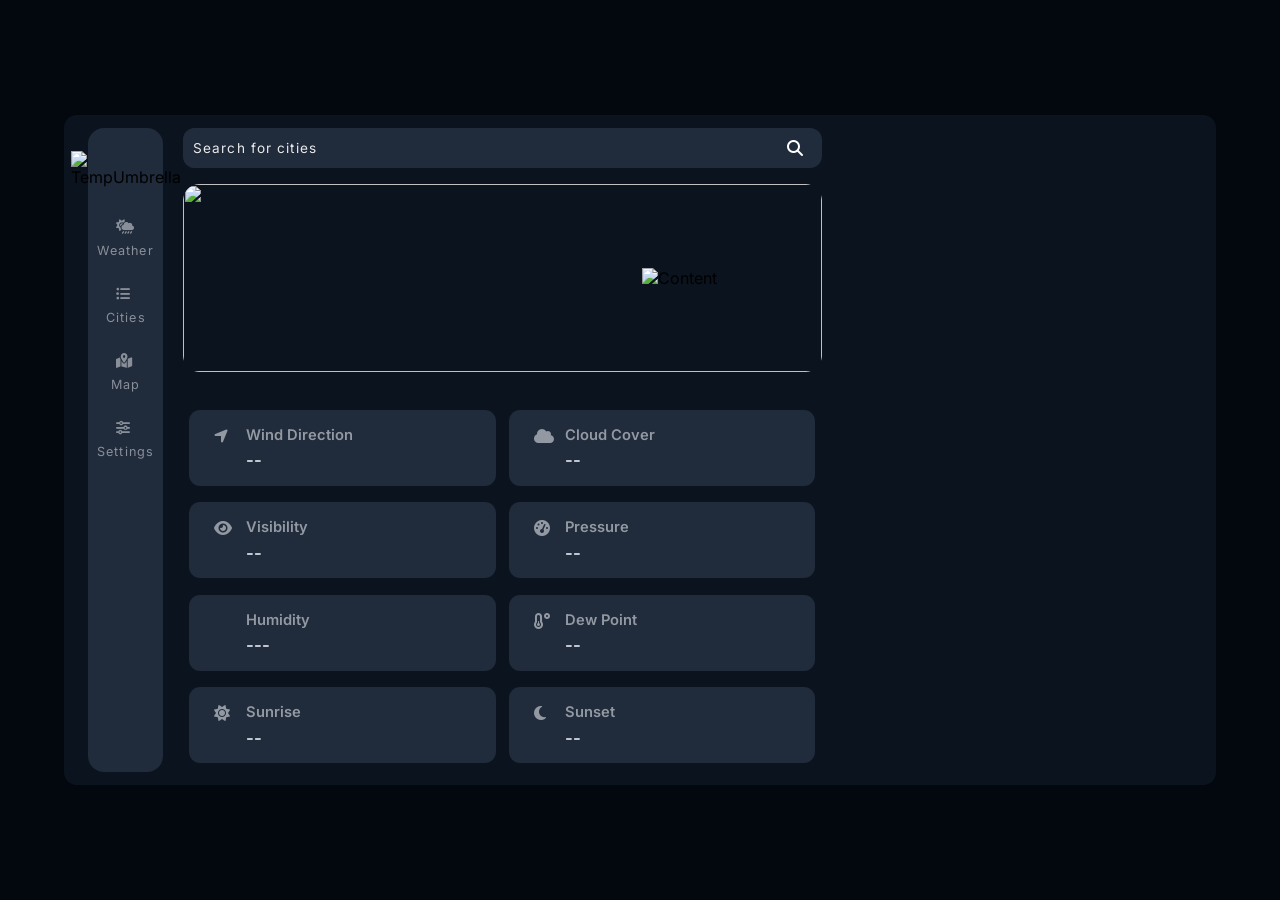
==== commit b9abb732: "add index.html & all files Update files with small changes" ====
--- a/feature.html
+++ b/feature.html
@@ -75,6 +75,7 @@
                 id="tempIcon" alt="Content" />
             </div>
           </section>
+          
           <section id="weatherMetrics" class="flex-center">
             <div class="metricCard">
               <div class="metricWrap">
--- a/style.css
+++ b/style.css
@@ -82,7 +82,7 @@
 .parent-container {
   background-color: rgb(11, 19, 30);
   width: min(90%, 1300px);
-  height: min(100vh, 700px);
+  height: min(100vh, 670px);
   gap: 0.938rem;
   scrollbar-width: none;
 }
--- a/feature.css
+++ b/feature.css
@@ -1,31 +1,26 @@
 /* -----------------------------------------------------  ​‌‌‌⁡⁣⁢⁣‍𝗙𝗲𝗮𝘁𝘂𝗿𝗲⁡​   ----------------------------------------------------- */
 
 #main-section {
-  padding-top: min(2vh, 16px);
-  /* justify-content: space-evenly; */
-}
-
-/* ------------------- ​‌‍‌⁡⁣⁢⁣𝗧𝗲𝗺𝗽𝗿𝗮𝘁𝘂𝗿𝗲 - 𝗦𝗲𝗰𝘁𝗶𝗼𝗻⁡​ ------------------- */
-
-#container-left #temprature {
-  height: 36%;
+  padding-top: clamp(10px, 2vh, 16px);
 }
 
 /* ----------- ​‌‍‌⁡⁣⁢⁣𝗪𝗲𝗮𝘁𝗵𝗲𝗿 𝗠𝗲𝘁𝗿𝗶𝗰 𝗰𝗼𝗻𝘁𝗮𝗶𝗻𝗲𝗿⁡​ ---------- */
 #weatherMetrics {
   width: 100%;
+  height: min(65%, 370px);
   flex-wrap: wrap;
-  justify-content: center;
-  gap: .4rem;
-
+  justify-content: space-around; 
 }
 
 /* Metric cards */
 .metricCard {
-  width: 49%;
+  display: flex;
+  align-items: center;
+  width: 48%;
+  height: clamp(68px, 22%, 76px);
   background-color: rgb(32, 43, 59);
-  border-radius: .8rem;
-  padding: 0.7rem 1.25rem;
+  border-radius: .7rem;
+  padding: 0rem 1.25rem;
 }
 
 /* metric wraper bitween icon & text  */
--- a/largScreen.css
+++ b/largScreen.css
@@ -5,7 +5,11 @@
          scrollbar-width: none;
          height: 100%;
          gap: .5rem;
-         margin-top: .5rem;
+     }
+
+     #weatherMetrics{
+        margin-top: .45rem;
+        row-gap: .6rem;
      }
 
      #main-section .mainContent {
@@ -72,15 +76,14 @@
      #container-right #forecast #showForecast {
          row-gap: min(2vh, 15px);
      }
- 
+
      #container-right #weekly-forecast {
          gap: min(1vh, 8px);
      }
 
      #container-right #weekly-forecast #showWeeklyFor {
-         /* gap: min(1vh, 12px); */
+         gap: min(1.2vh, 15px);
      }
-
  }
 
  @media (min-width: 1000px) {}
--- a/unityResponsive.css
+++ b/unityResponsive.css
@@ -5,7 +5,7 @@
 /* Mobile (max-width 1000x) */
 @media (max-width: 1000px) {
   body {
-   background-color: rgb(11, 19, 30);
+    background-color: rgb(11, 19, 30);
   }
 
   .parent-container {
@@ -27,7 +27,8 @@
 
   /* ------------------------       ​‌‌‌⁡⁢⁣⁢𝗗𝗶𝘀𝗽𝗹𝗮𝘆 𝗡𝗼𝗻𝗲⁡​      ------------------------ */
   .storeCity #container-right,
-  .responsive-feature #container-right {
+  .responsive-feature #container-right,
+  #um-img {
     display: none;
   }
 
@@ -43,7 +44,6 @@
 
   /* Container - Left margin Set  */
   #container-left {
-
     margin: 0%;
   }
 
@@ -68,6 +68,7 @@
   /* Second - Container Main Sectoin  */
   #main-section {
     margin-top: clamp(.6rem, 1.5vh, 11px);
+    padding: 0;
     gap: clamp(14px, 2.15vh, 17px);
   }
 
@@ -85,11 +86,6 @@
   #temprature #tempContent img {
     width: clamp(5.625rem, calc(5.625rem + (100vw - 900px) * 0.044), 6.4rem);
     height: clamp(5.625rem, calc(5.625rem + (100vw - 900px) * 0.044), 6.4rem);
-  }
-
-  /* Umbrella Imge = div display none-set */
-  #um-img {
-    display: none;
   }
 
   /* ------------------------------------------------------- ⁡⁣⁣⁢​‌‌‌‍𝗜𝗡𝗗𝗘𝗫​⁡ ------------------------------------------------------- */
@@ -190,7 +186,7 @@
   /* Forecast - Section gap & margin set  */
   .index #forecast {
     gap: clamp(12px, 1.7vh, 16px);
-    padding-top: clamp(5px, 1.1vh, 8px);
+    padding-top: clamp(5px, 1.1vh, 8.5px);
   }
 
   /* Hover – wrapper dark mode feel */
@@ -208,27 +204,27 @@
   /* ------------------------------------------------------- ⁡⁢⁣⁣​‌‌‌𝗘𝗻𝗱 𝗜𝗻𝗱𝗲𝘅​⁡ ------------------------------------------------------- */
 
   /* ------------------------------------------------------- ⁡⁣⁣⁢​‌‌‌𝗙𝗲𝗮𝘁𝘂𝗿𝗲​⁡ ------------------------------------------------------- */
-
   /* Features  Weather Metric Sectoin gap & padding set  */
   #weatherMetrics {
-    padding-top: 1rem;
+    padding-top: .8rem;
+    gap: .4rem;
   }
 
   /* Metric-Card width & padding set  */
   .metricCard {
     width: 48.5%;
-    padding: 1.1rem 0rem 1.1rem 0.5rem;
-    margin-top: 2px;
+    padding: 1.05rem 0rem 1.1rem 0.5rem;
+    margin-top: 5px;
   }
 
   /* Metric-Card Metric-Info P font size set  */
   .metricInfo p {
-    font-size: clamp(.83rem, 2.1vh, .9rem);
+    font-size: clamp(.85rem, 2.1vh, .9rem);
   }
 
   /* Metric Card h3 font size set  */
   .metricCard h3 {
-    font-size: clamp(.95rem, 2.6vh, 1.1rem);
+    font-size: clamp(.97rem, 2.6vh, 1.1rem);
   }
 
   /* ------------------------------------------------------- ​‌‌‌⁡⁢⁣⁣𝗘𝗻𝗱 𝗙𝗲𝗮𝘁𝘂𝗿𝗲𝘀⁡​ ------------------------------------------------------- */
--- a/responsive.css
+++ b/responsive.css
@@ -219,7 +219,6 @@
    .premium-features {
      padding-left: clamp(0px, calc(0px + (100vw - 300px) * 1), 17px);
    }
-
    /* ----------------------------------- ​‌‌‌⁡⁢⁣⁣𝗘𝗻𝗱 𝗙𝗲𝗮𝘁𝘂𝗿𝗲𝘀⁡​ ----------------------------------- */
 
    /* -----------------------------------⁣⁣⁢​‌‌‌ 𝗪𝗼𝗿𝗹𝗱 𝗠𝗮𝗽​⁡ ----------------------------------- */
@@ -278,11 +277,6 @@
    .responsive-feature {
      min-height: 93vh;
      margin-bottom: 0%;
-   }
-
-   /* Features  Weather Metric Sectoin gap & padding set  */
-   #weatherMetrics {
-     padding-top: 1rem;
    }
  }
 
